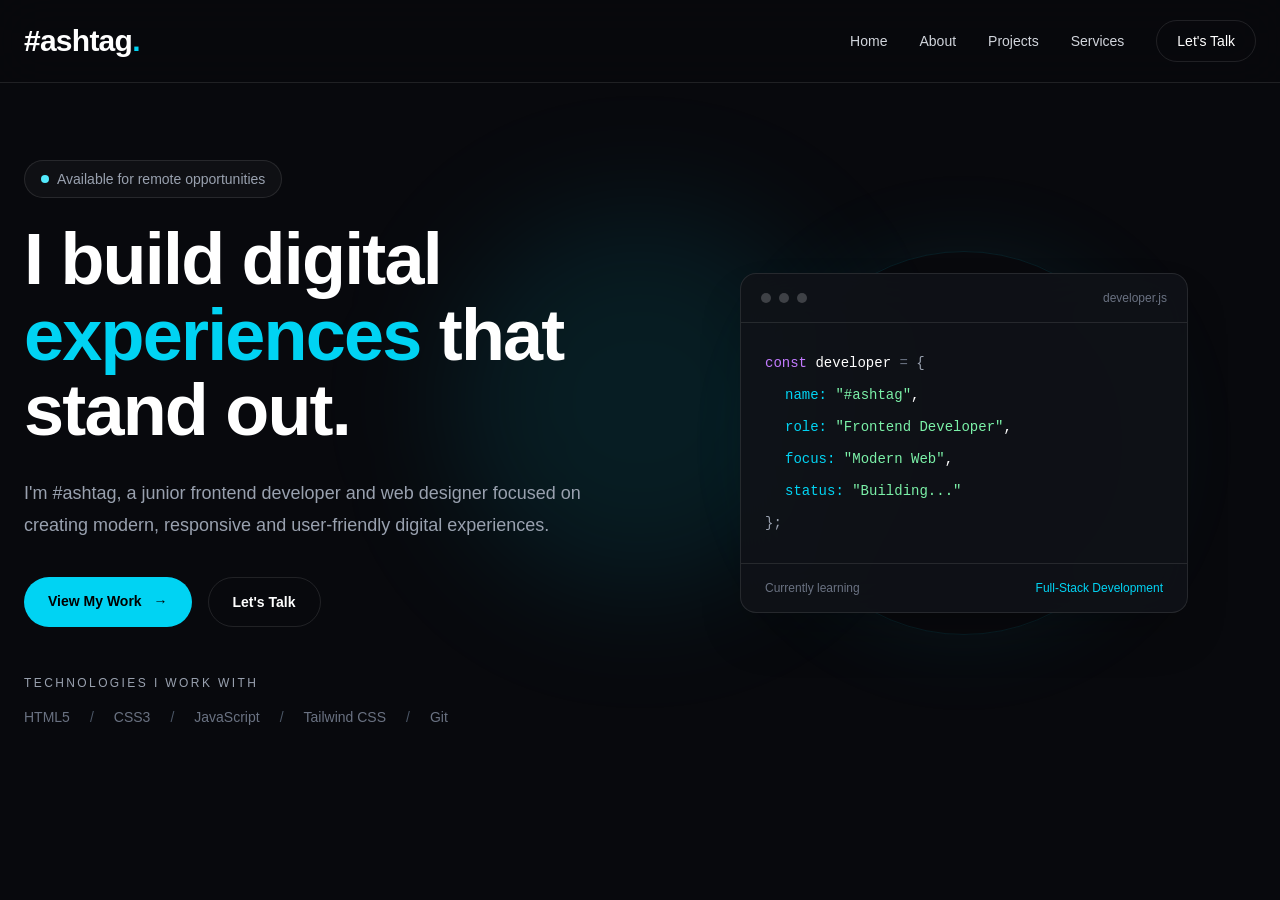
==== index.html @ ee0c6204 "Initial portfolio commit" ====
<!DOCTYPE html>
<html lang="en">

<head>
     <script src="tailwind.js"></script>
    <meta charset="UTF-8">
    <meta name="viewport" content="width=device-width, initial-scale=1.0">

    <title>#ashtag | Frontend Developer & Web Designer</title>

    <link rel="stylesheet" href="css.css">
    <script src="js.js" defer></script>
</head>










<body class="bg-[#08090d] text-white">

    <!-- NAVBAR  -->

    <nav class="fixed top-0 left-0 z-50 w-full border-b border-white/10 bg-[#08090d]/75 backdrop-blur-xl">

        <div class="mx-auto flex max-w-7xl items-center justify-between px-6 py-5">

            <!-- Logo -->
            <a href="#home"
                class="text-3xl font-bold tracking-tight text-white transition duration-300 hover:text-cyan-600">
                #ashtag<span class="text-cyan-400">.</span>
            </a>


            <!-- Desktop Navigation -->
            <div class="hidden items-center gap-8 md:flex">

                <a href="#home"
                    class="text-sm text-gray-300 transition duration-300 hover:text-cyan-600">
                    Home
                </a>

                <a href="about.html" class="text-sm text-gray-300 transition duration-300 hover:text-cyan-600">
     
                    About
                </a>

        

                <a href="projects.html"
                    class="text-sm text-gray-300 transition duration-300 hover:text-cyan-600">
                    Projects
                </a>

                <a href="#services"
                    class="text-sm text-gray-300 transition duration-300 hover:text-cyan-600">
                    Services
                </a>

                <a href="#contact"
                    class="rounded-full border border-white/10 px-5 py-2.5 text-sm font-medium text-white transition duration-300 hover:border-cyan-600/15 hover:text-cyan-600">
                    Let's Talk
                </a>

            </div>


            <!-- Mobile Menu Button -->
            <button id="menu-btn"
                class="flex h-10 w-10 items-center justify-center rounded-lg border border-white/10 text-gray-300 transition duration-300 hover:border-cyan-600 hover:text-cyan-600 md:hidden"
                aria-label="Open navigation menu">

                <svg xmlns="http://www.w3.org/2000/svg"
                    fill="none"
                    viewBox="0 0 24 24"
                    stroke-width="1.5"
                    stroke="currentColor"
                    class="h-6 w-6">

                    <path stroke-linecap="round"
                        stroke-linejoin="round"
                        d="M3.75 6.75h16.5M3.75 12h16.5m-16.5 5.25h16.5" />

                </svg>

            </button>

        </div>


        <!-- Mobile Navigation -->
        <div id="mobile-menu"
            class="hidden border-t border-white/10 bg-[#08090d]/95 px-6 py-6 md:hidden">

            <div class="flex flex-col gap-5">

                <a href="#home"
                    class="mobile-link text-sm text-gray-300 transition hover:text-cyan-600">
                    Home
                </a>

                <a href="#about"
                    class="mobile-link text-sm text-gray-300 transition hover:text-cyan-600">
                    About
                </a>

                <a href="#skills"
                    class="mobile-link text-sm text-gray-300 transition hover:text-cyan-600">
                    Skills
                </a>

                <a href="#projects"
                    class="mobile-link text-sm text-gray-300 transition hover:text-cyan-600">
                    Projects
                </a>

                <a href="#services"
                    class="mobile-link text-sm text-gray-300 transition hover:text-cyan-600">
                    Services
                </a>

                <a href="#contact"
                    class="mobile-link text-sm font-medium text-cyan-600">
                    Let's Talk →
                </a>

            </div>

        </div>

    </nav>


    <!-- CONTENT  -->

    <main id="home">


<!--  HERO  -->

<section class="relative overflow-hidden pt-32 pb-20 lg:pt-40 lg:pb-28">

    <!-- Background Glow -->
    <div
        class="pointer-events-none absolute left-1/2 top-1/4 -z-10 h-96 w-96 -translate-x-1/2 rounded-full bg-cyan-400/10 blur-3xl">
    </div>


    <div class="mx-auto max-w-7xl px-6">

        <div class="grid items-center gap-16 lg:grid-cols-2">


            <!--  HERO CONTENT  -->

            <div>

                <!-- Availability -->
                <div class="hero-animate hero-delay-1 mb-6 inline-flex items-center gap-2 rounded-full border border-white/10 bg-white/[0.03] px-4 py-2">

                    <span class="h-2 w-2 animate-pulse rounded-full bg-cyan-300"></span>

                    <span class=" text-sm text-gray-400">
                        Available for remote opportunities
                    </span>

                </div>


                <!-- Main Heading -->
                <h1 class="hero-animate hero-delay-1 max-w-3xl text-5xl font-bold leading-[1.05] tracking-tight text-white sm:text-6xl lg:text-7xl">

                    I build digital
                    <span class="experience-glow text-cyan-400"> experiences </span>
                    that stand out.

                </h1>


                <!-- Description -->
                <p class="hero-animate hero-delay-3 mt-7 max-w-xl text-base leading-8 text-gray-400 sm:text-lg">

                    I'm #ashtag, a junior frontend developer and web designer
                    focused on creating modern, responsive and user-friendly
                    digital experiences.

                </p>


                <!-- Buttons -->
                <div class="hero-animate hero-delay-4 mt-9 flex flex-wrap gap-4">

                    <a
                        href="projects.html"
                        class="rounded-full bg-cyan-400 px-6 py-3.5 text-sm font-semibold text-black transition duration-300 hover:bg-cyan-300 hover:shadow-[0_0_30px_rgba(34,211,238,0.25)]">

                        View My Work
                        <span class="ml-2">→</span>

                    </a>


                    <a
                        href="#contact"
                        class="rounded-full border border-white/10 px-6 py-3.5 text-sm font-semibold text-white transition duration-300 hover:border-cyan-400/15 hover:text-cyan-400">

                        Let's Talk

                    </a>

                </div>


                <!-- Technologies -->
                <div class="mt-12">

                    <p class="mb-4 text-xs uppercase tracking-[0.2em] text-gray-400">
                        Technologies I work with
                    </p>

                    <div class="flex flex-wrap items-center gap-x-5 gap-y-3 text-sm text-gray-500">

                        <span>HTML5</span>
                        <span class="text-gray-600">/</span>

                        <span>CSS3</span>
                        <span class="text-gray-600">/</span>

                        <span>JavaScript</span>
                        <span class="text-gray-600">/</span>

                        <span>Tailwind CSS</span>
                        <span class="text-gray-600">/</span>

                        <span>Git</span>

                    </div>

                </div>

            </div>


            <!--  HERO VISUAL  -->

            <div class="relative flex min-h-[420px] items-center justify-center lg:min-h-[520px]">

                <!-- Decorative Circle -->
                <div
                    class="hero-glow absolute h-72 w-72 rounded-full border border-cyan-400/10 shadow-[0_0_100px_rgba(34,211,238,0.08)] sm:h-96 sm:w-96">
                </div>


                <!-- Code Card -->
                <div
                    class="code-card relative w-full max-w-md overflow-hidden rounded-2xl border border-white/10 bg-[#101218]/90 shadow-2xl backdrop-blur-xl">

                    <!-- Window Header -->
                    <div class="flex items-center gap-2 border-b border-white/10 px-5 py-4">

                        <span class="h-2.5 w-2.5 rounded-full bg-white/20"></span>
                        <span class="h-2.5 w-2.5 rounded-full bg-white/20"></span>
                        <span class="h-2.5 w-2.5 rounded-full bg-white/20"></span>

                        <span class="ml-auto text-xs text-gray-500">
                            developer.js
                        </span>

                    </div>


                    <!-- Code -->
                    <div class="p-6 font-mono text-sm leading-8">

                        <p>
                            <span class="text-purple-400">const</span>
                            <span class="text-white"> developer </span>
                            <span class="text-gray-500">=</span>
                            <span class="text-gray-400"> {</span>
                        </p>

                        <p class="pl-5">
                            <span class="text-cyan-400">name:</span>
                            <span class="text-green-300"> "#ashtag"</span>,
                        </p>

                        <p class="pl-5">
                            <span class="text-cyan-400">role:</span>
                            <span class="text-green-300"> "Frontend Developer"</span>,
                        </p>

                        <p class="pl-5">
                            <span class="text-cyan-400">focus:</span>
                            <span class="text-green-300"> "Modern Web"</span>,
                        </p>

                        <p class="pl-5">
                            <span class="text-cyan-400">status:</span>
                            <span class="text-green-300"> "Building..."</span>
                        </p>

                        <p class="text-gray-400">
                            };
                        </p>

                    </div>


                    <!-- Bottom Status -->
                    <div class="border-t border-white/10 px-6 py-4">

                        <div class="flex items-center justify-between">

                            <span class="text-xs text-gray-500">
                                Currently learning
                            </span>

                            <span class="text-xs text-cyan-400">
                                Full-Stack Development
                            </span>

                        </div>

                    </div>

                </div>

            </div>

        </div>

    </div>

</section>



    </main>



</body>

</html>
---- css.css ----
@import "tailwindcss";

/* Hero entrance */
@keyframes heroFadeUp {
	from {
		opacity: 0;
		transform: translateY(30px);
	}

	to {
		opacity: 1;
		transform: translateY(0);
	}
}

@keyframes glowPulse {
	0%, 100% {
		transform: scale(1);
		opacity: 0.35;
	}

	50% {
		transform: scale(1.15);
		opacity: 0.5;
	}
}

@keyframes cardFloat {
	0%, 100% { transform: translateY(0); }
	50% { transform: translateY(-8px); }
}

@keyframes textGlow {
	0%, 100% { text-shadow: 0 0 0 rgba(34, 211, 238, 0); }
	50% { text-shadow: 0 0 18px rgba(34, 211, 238, 0.45); }
}

.hero-animate {
	opacity: 0;
	animation: heroFadeUp 0.8s ease-out forwards;
}

.hero-delay-1 { animation-delay: 0.15s; }
.hero-delay-2 { animation-delay: 0.3s; }
.hero-delay-3 { animation-delay: 0.45s; }
.hero-delay-4 { animation-delay: 0.6s; }
.hero-glow { animation: glowPulse 6s ease-in-out infinite; }
.code-card {
	animation: cardFloat 5s ease-in-out infinite;
	transition: transform 0.4s ease, box-shadow 0.4s ease;
}
.code-card:hover {
	animation-play-state: paused;
	transform: translateY(-16px);
	box-shadow: 0 20px 50px rgba(34, 211, 238, 0.071), 0 0 35px rgba(34, 211, 238, 0.073);
}
.experience-glow { animation: textGlow 3s ease-in-out infinite; }

@keyframes glowMove {
	0%, 100% { transform: translate(0, 0) scale(1); }
	25% { transform: translate(120px, -40px) scale(1.1); }
	50% { transform: translate(60px, 80px) scale(1.2); }
	75% { transform: translate(-80px, 40px) scale(1.1); }
}

.glow-move { animation: glowMove 15s ease-in-out infinite; }

.scroll-animate {
	opacity: 0;
	transform: translateY(30px);
	transition: opacity 0.8s ease, transform 0.8s ease;
}

.scroll-animate.show {
	opacity: 1;
	transform: translateY(0);
}

.scroll-delay-1 { transition-delay: 0.1s; }
.scroll-delay-2 { transition-delay: 0.2s; }
.scroll-delay-3 { transition-delay: 0.3s; }
.scroll-delay-4 { transition-delay: 0.4s; }
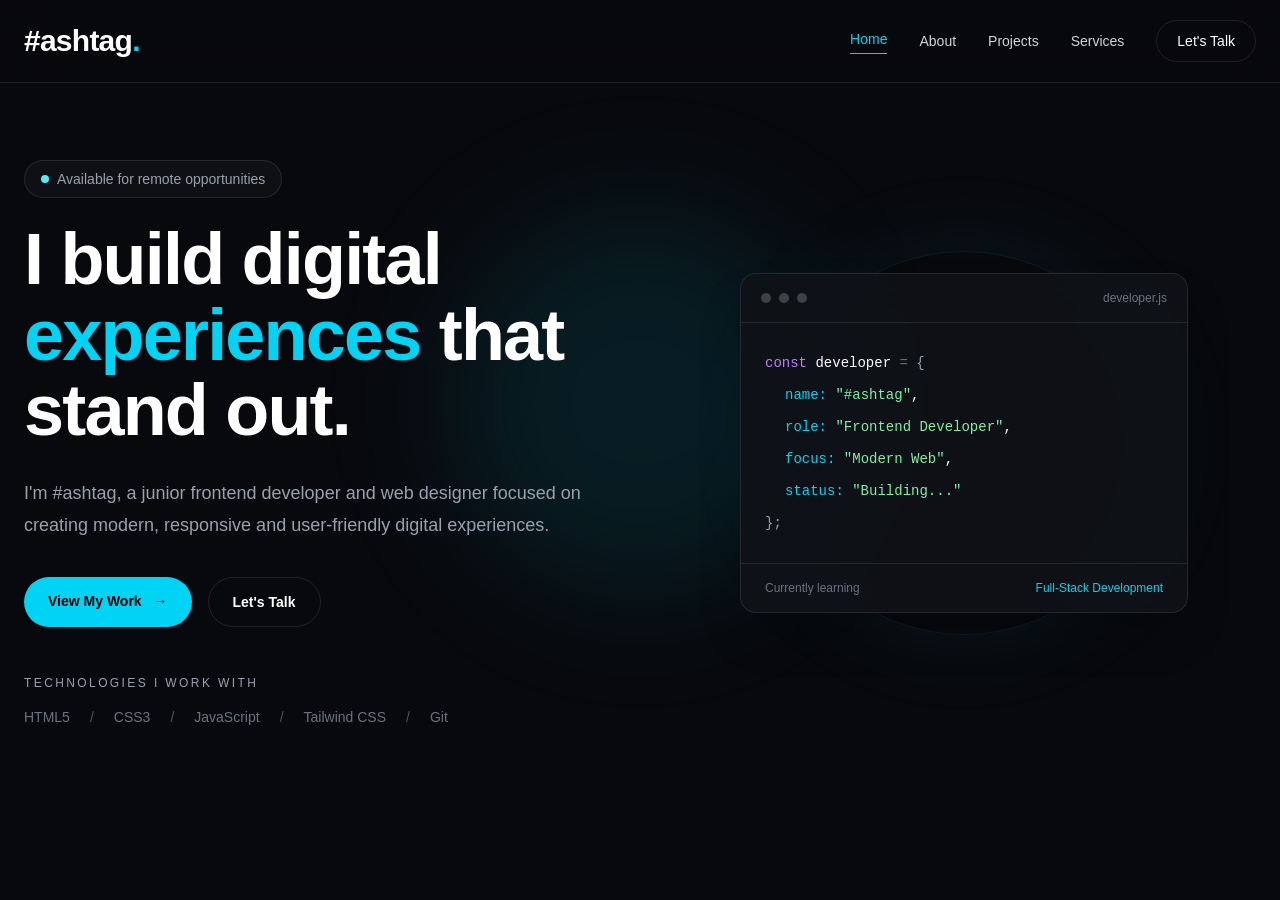
==== commit 61776028: "Update portfolio pages and project assets" ====
--- a/index.html
+++ b/index.html
@@ -41,11 +41,11 @@
             <div class="hidden items-center gap-8 md:flex">
 
                 <a href="#home"
-                    class="text-sm text-gray-300 transition duration-300 hover:text-cyan-600">
+                    class="border-b border-cyan-400 pb-1 text-sm text-cyan-400 transition duration-300 hover:text-cyan-300">
                     Home
                 </a>
 
-                <a href="about.html" class="text-sm text-gray-300 transition duration-300 hover:text-cyan-600">
+                <a href="about.html" class="text-sm text-gray-300 transition duration-300 hover:text-cyan-400">
      
                     About
                 </a>
@@ -53,16 +53,18 @@
         
 
                 <a href="projects.html"
-                    class="text-sm text-gray-300 transition duration-300 hover:text-cyan-600">
+                    class="text-sm text-gray-300 transition duration-300 hover:text-cyan-400">
                     Projects
                 </a>
 
-                <a href="#services"
-                    class="text-sm text-gray-300 transition duration-300 hover:text-cyan-600">
+                <a href="services.html"
+                    class="text-sm text-gray-300 transition duration-300 hover:text-cyan-400">
                     Services
                 </a>
-
-                <a href="#contact"
+                  
+
+                  <a  href="#"
+                    id="open-modal"
                     class="rounded-full border border-white/10 px-5 py-2.5 text-sm font-medium text-white transition duration-300 hover:border-cyan-600/15 hover:text-cyan-600">
                     Let's Talk
                 </a>
@@ -100,31 +102,32 @@
             <div class="flex flex-col gap-5">
 
                 <a href="#home"
-                    class="mobile-link text-sm text-gray-300 transition hover:text-cyan-600">
+                    class="mobile-link text-sm font-medium text-cyan-400 transition hover:text-cyan-300">
                     Home
                 </a>
 
-                <a href="#about"
+                <a href="about.html"
                     class="mobile-link text-sm text-gray-300 transition hover:text-cyan-600">
                     About
                 </a>
 
-                <a href="#skills"
+                <a href="about.html#skills"
                     class="mobile-link text-sm text-gray-300 transition hover:text-cyan-600">
                     Skills
                 </a>
 
-                <a href="#projects"
+                <a href="projects.html"
                     class="mobile-link text-sm text-gray-300 transition hover:text-cyan-600">
                     Projects
                 </a>
 
-                <a href="#services"
+                <a href="services.html"
                     class="mobile-link text-sm text-gray-300 transition hover:text-cyan-600">
                     Services
                 </a>
 
                 <a href="#contact"
+                     id="open-modal"
                     class="mobile-link text-sm font-medium text-cyan-600">
                     Let's Talk →
                 </a>
@@ -206,7 +209,8 @@
 
 
                     <a
-                        href="#contact"
+                        href="#"
+                        id="open-modal-2"
                         class="rounded-full border border-white/10 px-6 py-3.5 text-sm font-semibold text-white transition duration-300 hover:border-cyan-400/15 hover:text-cyan-400">
 
                         Let's Talk
@@ -343,7 +347,204 @@
     </main>
 
 
-
+<!-- LET'S TALK MODAL -->
+<div
+    id="contact-modal"
+    class="fixed inset-0 z-50 hidden items-center justify-center bg-black/70 px-4 py-6 backdrop-blur-md"
+>
+    <!-- Modal -->
+    <div
+        id="contact-modal-box"
+        class="modal-box relative max-h-[90vh] w-full max-w-lg overflow-y-auto rounded-3xl border border-white/10 bg-cyan-200/15 p-6 shadow-[0_0_60px_rgba(34,211,238,0.08)] sm:p-8"
+    >
+
+        <!-- Close Button -->
+        <button
+            id="close-modal"
+            type="button"
+            class="absolute right-5 top-5 flex h-9 w-9 items-center justify-center rounded-full border border-white/10 bg-white/[0.03] text-white/60 transition-all duration-300 hover:border-cyan-400/40 hover:bg-cyan-400/10 hover:text-cyan-400"
+            aria-label="Close contact modal"
+        >
+            ✕
+        </button>
+
+        <!-- Heading -->
+        <div class="mb-7 pr-10">
+            <p class="mb-2 text-sm font-medium uppercase tracking-[0.2em] text-cyan-400">
+                Let's Talk
+            </p>
+
+            <h2 class="text-3xl font-bold tracking-tight text-white sm:text-4xl">
+                Have a project in mind?
+            </h2>
+
+            <p class="mt-3 text-sm leading-6 text-white/50">
+                Let's build something clean, modern and impactful together.
+            </p>
+        </div>
+
+        <!-- Contact Form -->
+        <form id="contact-form" class="space-y-5">
+
+            <!-- Name -->
+            <div>
+                <label
+                    for="name"
+                    class="mb-2 block text-sm font-medium text-white/70"
+                >
+                    Name
+                </label>
+
+                <input
+                    type="text"
+                    id="name"
+                    name="name"
+                    placeholder="Your name"
+                    required
+                    class="w-full rounded-xl border border-white/10 bg-white/[0.03] px-4 py-3 text-sm text-white outline-none transition-all duration-300 placeholder:text-white/25 focus:border-cyan-400/50 focus:bg-white/[0.05] focus:ring-1 focus:ring-cyan-400/30"
+                >
+            </div>
+
+            <!-- Email -->
+            <div>
+                <label
+                    for="email"
+                    class="mb-2 block text-sm font-medium text-white/70"
+                >
+                    Email
+                </label>
+
+                <input
+                    type="email"
+                    id="email"
+                    name="email"
+                    placeholder="you@example.com"
+                    required
+                    class="w-full rounded-xl border border-white/10 bg-white/[0.03] px-4 py-3 text-sm text-white outline-none transition-all duration-300 placeholder:text-white/25 focus:border-cyan-400/50 focus:bg-white/[0.05] focus:ring-1 focus:ring-cyan-400/30"
+                >
+            </div>
+
+            <!-- Message -->
+            <div>
+                <label
+                    for="message"
+                    class="mb-2 block text-sm font-medium text-white/70"
+                >
+                    Message
+                </label>
+
+                <textarea
+                    id="message"
+                    name="message"
+                    rows="5"
+                    placeholder="Tell me a little about your project..."
+                    required
+                    class="w-full resize-none rounded-xl border border-white/10 bg-white/[0.03] px-4 py-3 text-sm text-white outline-none transition-all duration-300 placeholder:text-white/25 focus:border-cyan-400/50 focus:bg-white/[0.05] focus:ring-1 focus:ring-cyan-400/30"
+                ></textarea>
+            </div>
+
+            <!-- Submit -->
+            <button
+                type="submit"
+                class="w-full rounded-xl bg-cyan-400 px-5 py-3.5 text-sm font-semibold text-black transition-all duration-300 hover:bg-cyan-300 hover:shadow-[0_0_25px_rgba(34,211,238,0.25)]"
+            >
+                Send Message
+            </button>
+
+        </form>
+
+        <!-- Divider -->
+        <div class="my-7 flex items-center gap-4">
+            <div class="h-px flex-1 bg-white/10"></div>
+
+            <span class="text-xs uppercase tracking-widest text-white/30">
+                or connect
+            </span>
+
+            <div class="h-px flex-1 bg-white/10"></div>
+        </div>
+
+
+        <!-- Social Icons -->
+<div class="flex justify-center gap-3">
+
+    <!-- X / Twitter -->
+    <a
+        href=""
+        aria-label="X / Twitter"
+        class="flex h-11 w-11 items-center justify-center rounded-full border border-white/10 bg-white/[0.03] text-white/60 transition-all duration-300 hover:-translate-y-1 hover:border-cyan-400/40 hover:bg-cyan-400/10 hover:text-cyan-400 hover:shadow-[0_0_20px_rgba(34,211,238,0.15)]"
+    >
+        <svg
+            xmlns="http://www.w3.org/2000/svg"
+            viewBox="0 0 24 24"
+            fill="currentColor"
+            class="h-4 w-4"
+        >
+            <path d="M18.244 2.25h3.308l-7.227 8.26 8.502 11.24h-6.657l-5.214-6.817-5.964 6.817H1.684l7.73-8.835L1.254 2.25H8.08l4.713 6.231zm-1.161 17.52h1.833L7.084 4.126H5.117z"/>
+        </svg>
+    </a>
+
+    <!-- WhatsApp -->
+    <a
+        href=" https://wa.me/2348069224005"
+        aria-label="WhatsApp"
+        class="flex h-11 w-11 items-center justify-center rounded-full border border-white/10 bg-white/[0.03] text-white/60 transition-all duration-300 hover:-translate-y-1 hover:border-cyan-400/40 hover:bg-cyan-400/10 hover:text-cyan-400 hover:shadow-[0_0_20px_rgba(34,211,238,0.15)]"
+    >
+        <svg
+            xmlns="http://www.w3.org/2000/svg"
+            viewBox="0 0 24 24"
+            fill="none"
+            stroke="currentColor"
+            stroke-width="1.8"
+            stroke-linecap="round"
+            stroke-linejoin="round"
+            class="h-4 w-4"
+        >
+            <path d="M21 11.5a8.38 8.38 0 0 1-8.5 8.5 8.4 8.4 0 0 1-4.1-1.05L3 20l1.1-5.1A8.4 8.4 0 0 1 3 10.8 8.5 8.5 0 1 1 21 11.5Z"/>
+            <path d="M8.5 8.5c.2-.4.4-.4.7-.4h.5c.2 0 .4.1.5.4l.7 1.7c.1.3.1.5-.1.7l-.5.6c-.1.1-.2.3-.1.5.3.6 1.1 1.7 2.1 2.3.3.2.5.2.7 0l.7-.8c.2-.2.4-.2.7-.1l1.6.8c.3.1.4.3.3.6-.1.5-.3 1-.7 1.2-.4.3-1 .4-1.6.2-1-.3-2.2-1-3.4-2.1-1.1-1-2-2.2-2.4-3.1-.4-.8-.4-1.5 0-2Z"/>
+        </svg>
+    </a>
+
+    <!-- Email -->
+    <a
+        href="mailto:hashtagdevelopers@gmail.com"
+        aria-label="Email"
+        class="flex h-11 w-11 items-center justify-center rounded-full border border-white/10 bg-white/[0.03] text-white/60 transition-all duration-300 hover:-translate-y-1 hover:border-cyan-400/40 hover:bg-cyan-400/10 hover:text-cyan-400 hover:shadow-[0_0_20px_rgba(34,211,238,0.15)]"
+    >
+        <svg
+            xmlns="http://www.w3.org/2000/svg"
+            viewBox="0 0 24 24"
+            fill="none"
+            stroke="currentColor"
+            stroke-width="1.8"
+            stroke-linecap="round"
+            stroke-linejoin="round"
+            class="h-4 w-4"
+        >
+            <rect x="3" y="5" width="18" height="14" rx="2"/>
+            <path d="m3 7 9 6 9-6"/>
+        </svg>
+    </a>
+
+    <!-- GitHub -->
+    <a
+        href="https://github.com/pappy-Tc"
+        aria-label="GitHub"
+        class="flex h-11 w-11 items-center justify-center rounded-full border border-white/10 bg-white/[0.03] text-white/60 transition-all duration-300 hover:-translate-y-1 hover:border-cyan-400/40 hover:bg-cyan-400/10 hover:text-cyan-400 hover:shadow-[0_0_20px_rgba(34,211,238,0.15)]"
+    >
+        <svg
+            xmlns="http://www.w3.org/2000/svg"
+            viewBox="0 0 24 24"
+            fill="currentColor"
+            class="h-4 w-4"
+        >
+            <path fill-rule="evenodd" d="M12 2C6.477 2 2 6.59 2 12.25c0 4.53 2.865 8.37 6.84 9.72.5.095.682-.22.682-.49 0-.24-.009-1.03-.014-1.87-2.782.62-3.369-1.37-3.369-1.37-.455-1.18-1.11-1.5-1.11-1.5-.91-.64.069-.63.069-.63 1.005.073 1.533 1.06 1.533 1.06.894 1.57 2.341 1.12 2.913.86.091-.67.35-1.12.636-1.38-2.22-.26-4.555-1.14-4.555-5.07 0-1.12.39-2.04 1.029-2.76-.103-.26-.446-1.31.098-2.73 0 0 .84-.276 2.75 1.054A9.2 9.2 0 0 1 12 7.4c.85.004 1.705.118 2.505.345 1.91-1.33 2.748-1.054 2.748-1.054.546 1.42.203 2.47.1 2.73.64.72 1.028 1.64 1.028 2.76 0 3.94-2.339 4.81-4.565 5.06.359.32.679.95.679 1.92 0 1.38-.012 2.49-.012 2.83 0 .27.18.59.688.49A10.26 10.26 0 0 0 22 12.25C22 6.59 17.523 2 12 2Z" clip-rule="evenodd"/>
+        </svg>
+    </a>
+
+</div>
+    </div>
+</div>
 </body>
 
 </html>
--- a/css.css
+++ b/css.css
@@ -80,3 +80,17 @@
 .scroll-delay-2 { transition-delay: 0.2s; }
 .scroll-delay-3 { transition-delay: 0.3s; }
 .scroll-delay-4 { transition-delay: 0.4s; }
+
+/* Contact modal animation */
+.modal-box {
+    opacity: 0;
+    transform: scale(0.95) translateY(10px);
+    transition:
+        opacity 0.3s ease,
+        transform 0.3s ease;
+}
+
+.modal-box.show {
+    opacity: 1;
+    transform: scale(1) translateY(0);
+}
